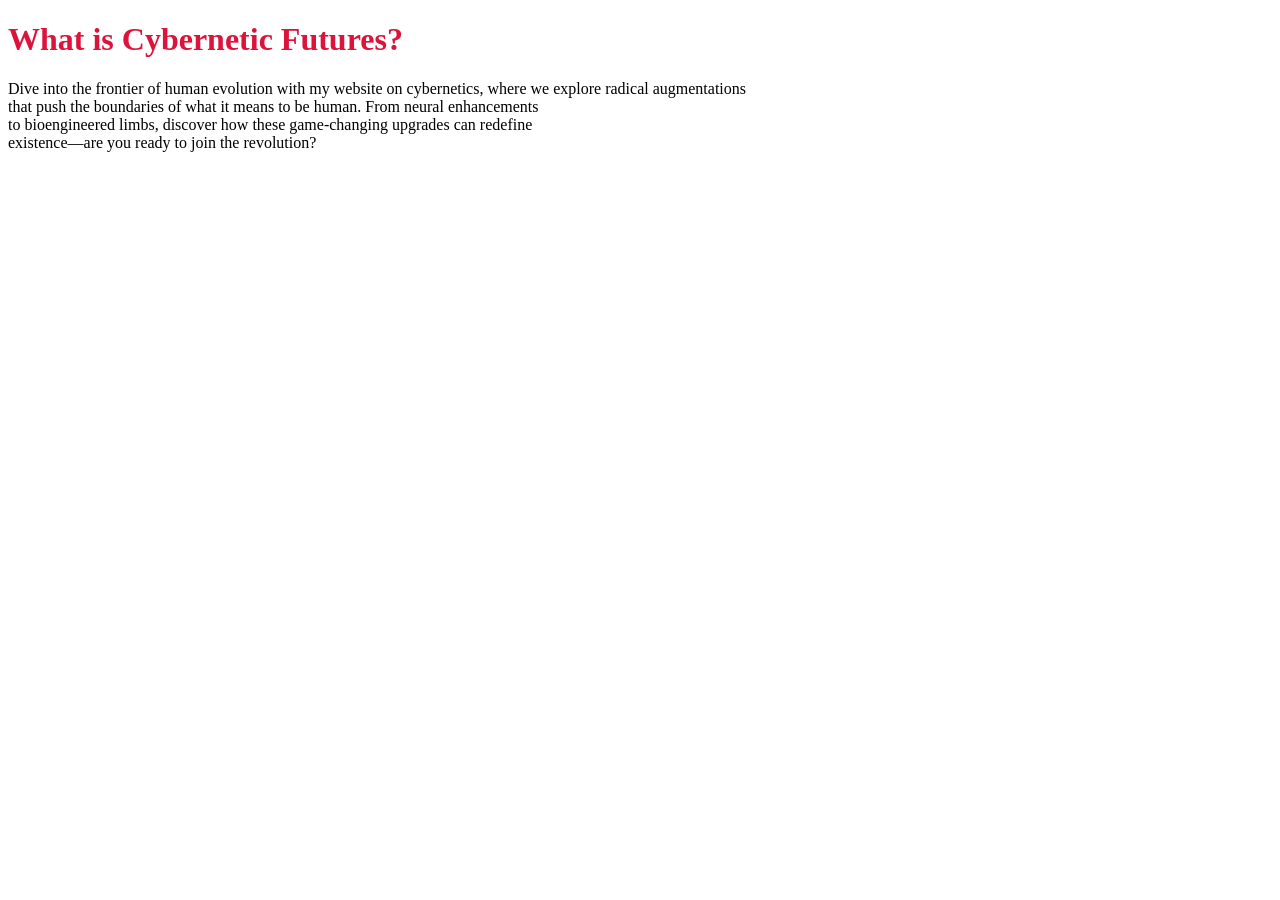
==== index.html @ f876f236 "getting started" ====
<!DOCTYPE html>
<html lang="en">
<head>
    <meta charset="UTF-8">
    <meta name="viewport" content="width=device-width, initial-scale=1.0">
    <link rel="stylesheet" href="styles.css">
    <title>Cybernetic Futures</title>
</head>
<body>

    <h1>What is Cybernetic Futures?</h1>

    <p>Dive into the frontier of human evolution with my website on cybernetics, 
        where we explore radical augmentations <br> 
        that push the boundaries of what it means to be human. From neural enhancements <br>
        to bioengineered limbs, discover how these game-changing upgrades can redefine <br>
        existence—are you ready to join 
        the revolution?
    </p>

</body>
</html>
---- styles.css ----
h1 {color:crimson};
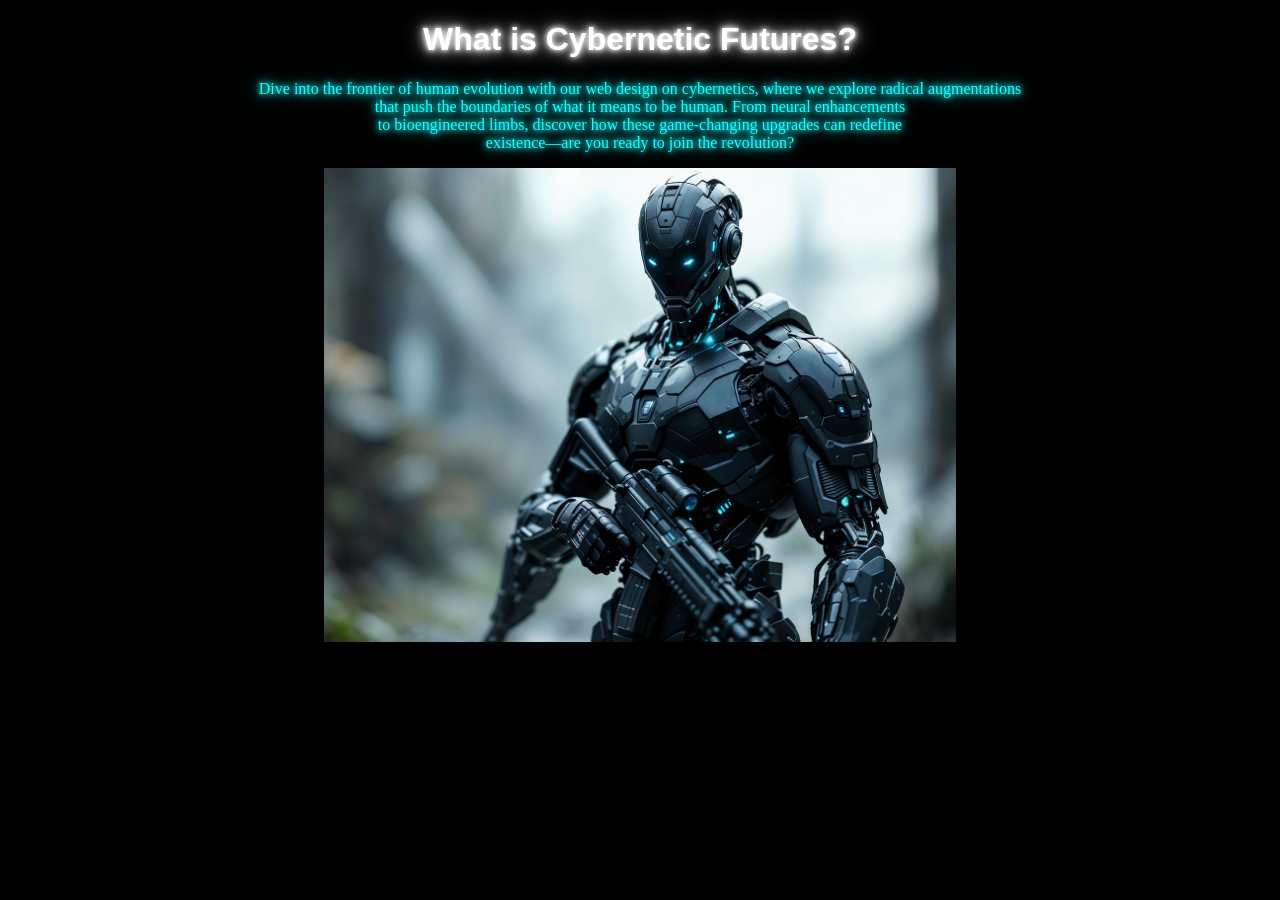
==== commit 9c3b1d27: "added experimental CSS, background color, and image." ====
--- a/index.html
+++ b/index.html
@@ -10,13 +10,15 @@
 
     <h1>What is Cybernetic Futures?</h1>
 
-    <p>Dive into the frontier of human evolution with my website on cybernetics, 
+    <p>Dive into the frontier of human evolution with our web design on cybernetics, 
         where we explore radical augmentations <br> 
         that push the boundaries of what it means to be human. From neural enhancements <br>
         to bioengineered limbs, discover how these game-changing upgrades can redefine <br>
         existence—are you ready to join 
         the revolution?
     </p>
+    
+    <img src="web_app_images/mech-9242156_1280.jpg" alt="cyborg image">
 
 </body>
 </html>
--- a/styles.css
+++ b/styles.css
@@ -1 +1,21 @@
-h1 {color:crimson};+h1, p {text-align: center;
+}
+
+h1 {color:#FFFFFF;
+    text-shadow: 0 0 5px #FFFFFF, 0 0 10px #FFFFFF, 0 0 20px #FFFFFF;
+    font-family: 'Orbitron', sans-serif; 
+}
+
+p {color: #1ffbff;
+    text-shadow: 0 0 5px #1ffbff, 0 0 10px #1ffbff, 0 0 20px #1ffbff;
+}
+
+body {background-color: black;
+}
+
+img {max-width: 50%;
+    height: auto;
+    display: block;
+    margin: 0 auto;
+}
+  
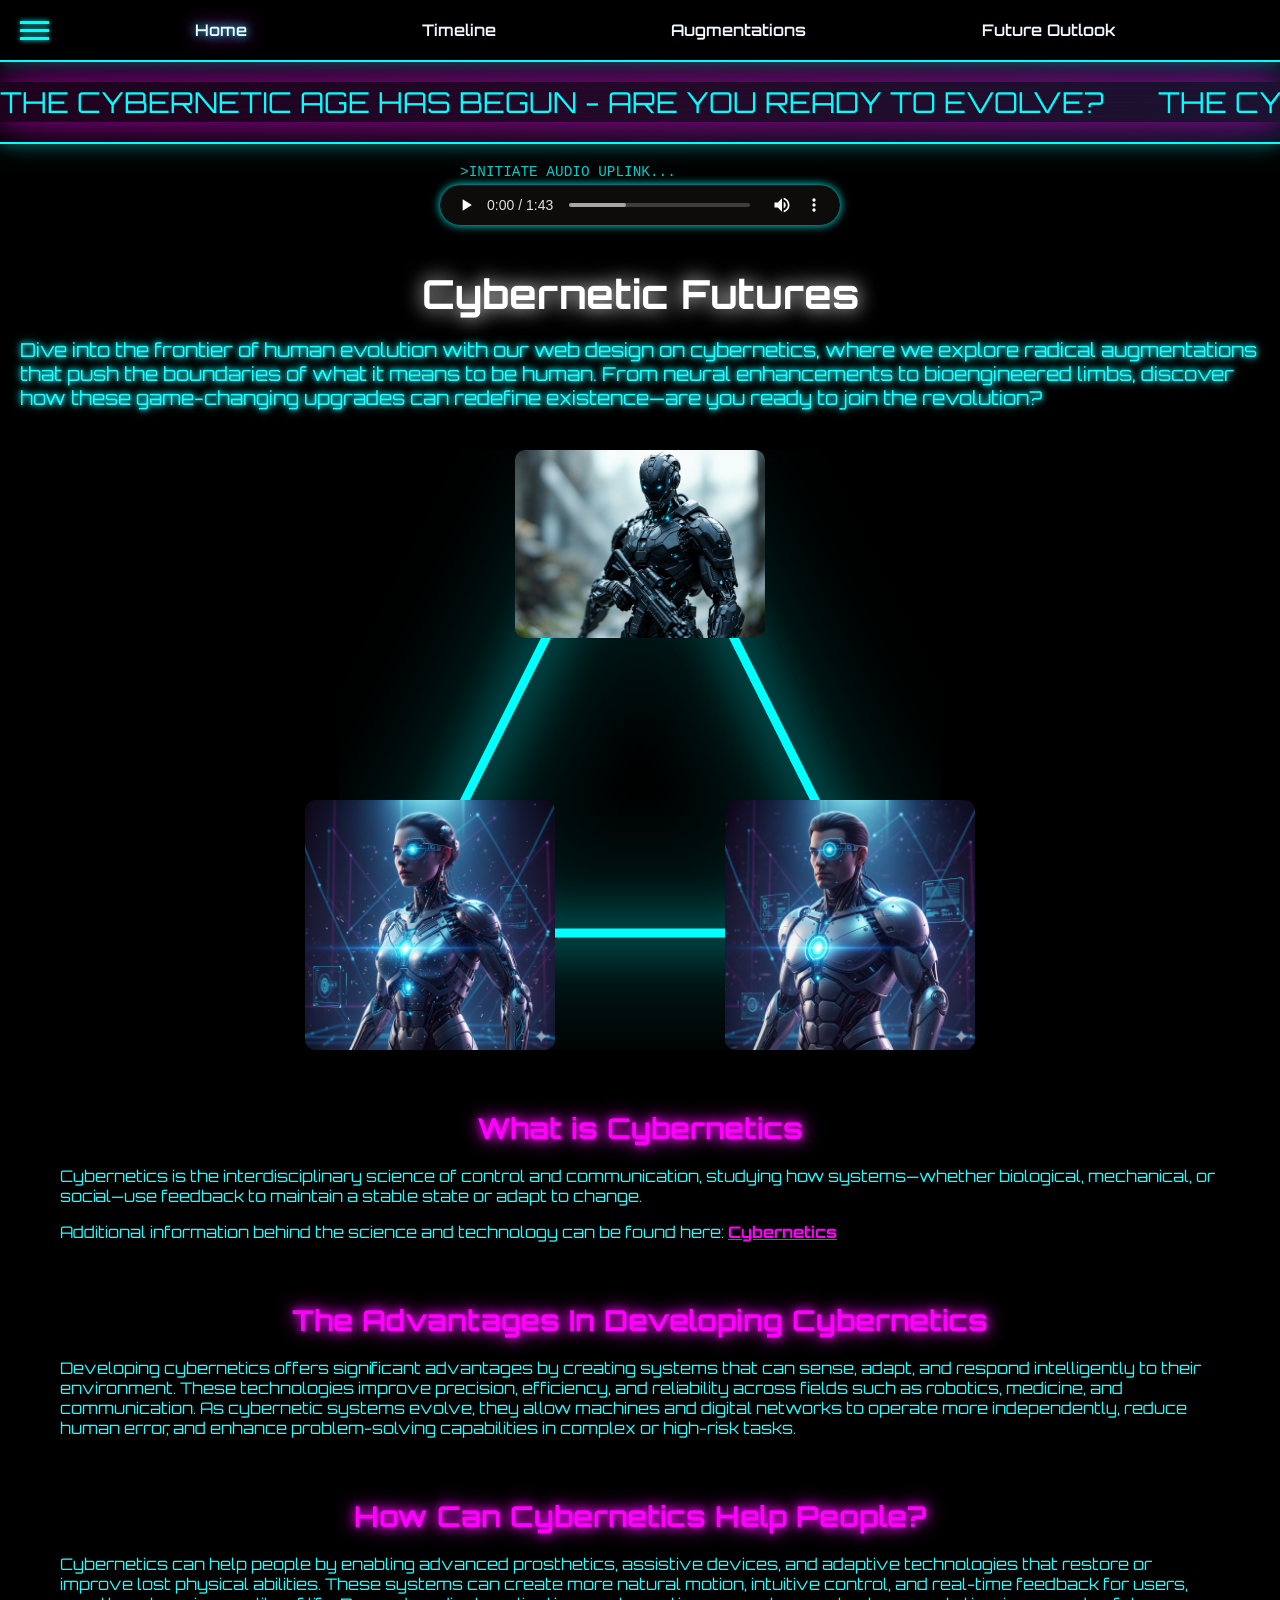
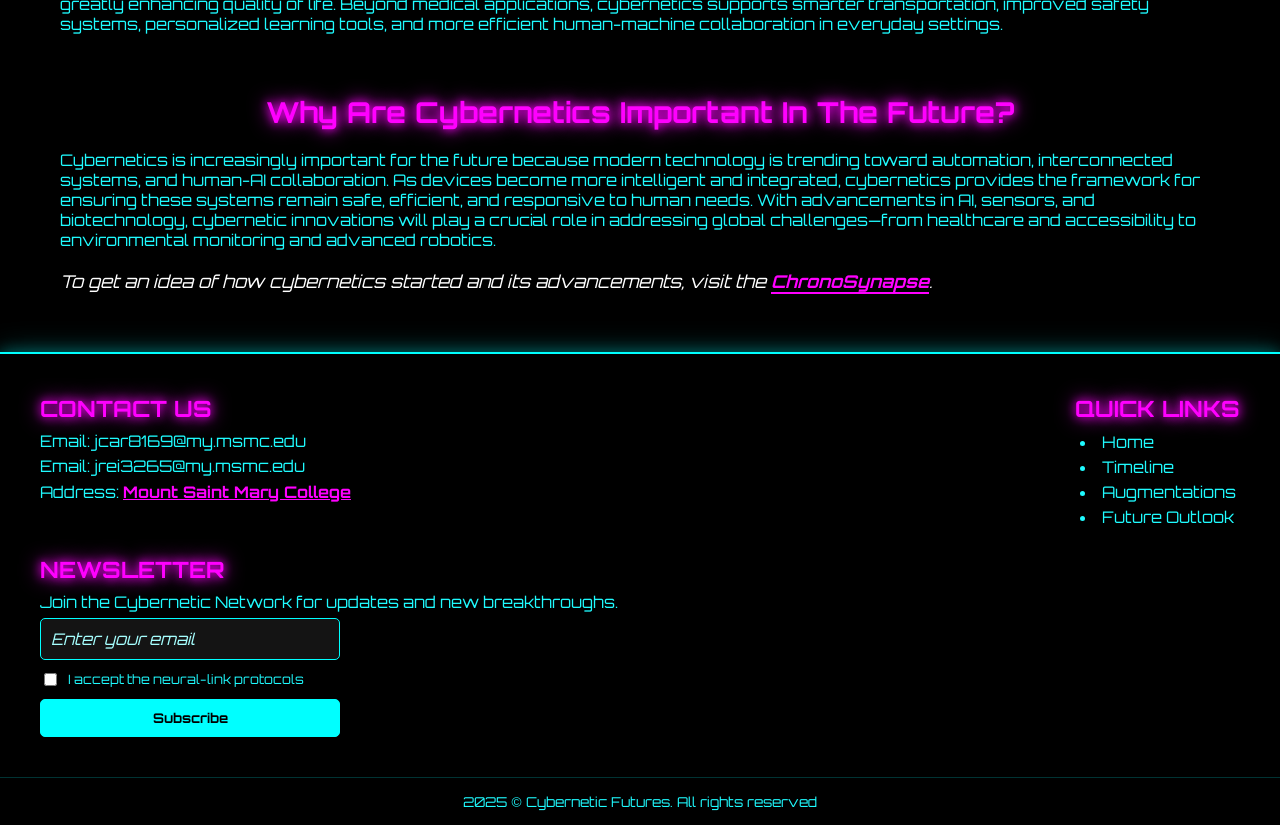
==== commit c80ac7f1: "Rename homepage.index.html to index.html fixed homepage naming convention" ====
--- a/index.html
+++ b/index.html
@@ -1,24 +1,230 @@
 <!DOCTYPE html>
 <html lang="en">
-<head>
-    <meta charset="UTF-8">
-    <meta name="viewport" content="width=device-width, initial-scale=1.0">
-    <link rel="stylesheet" href="styles.css">
-    <title>Cybernetic Futures</title>
-</head>
-<body>
-
-    <h1>What is Cybernetic Futures?</h1>
-
-    <p>Dive into the frontier of human evolution with our web design on cybernetics, 
-        where we explore radical augmentations <br> 
-        that push the boundaries of what it means to be human. From neural enhancements <br>
-        to bioengineered limbs, discover how these game-changing upgrades can redefine <br>
-        existence—are you ready to join 
-        the revolution?
-    </p>
-    
-    <img src="web_app_images/mech-9242156_1280.jpg" alt="cyborg image">
-
-</body>
-</html>+	<head>
+		<meta charset="UTF-8" />
+		<meta name="viewport" content="width=device-width, initial-scale=1.0" />
+		<link rel="stylesheet" href="styles.css" />
+		<link rel="preconnect" href="https://fonts.googleapis.com" />
+		<link rel="preconnect" href="https://fonts.gstatic.com" crossorigin />
+		<link
+			href="https://fonts.googleapis.com/css2?family=Orbitron:wght@400..900&display=swap"
+			rel="stylesheet"
+		/>
+		<title>Cybernetic Futures</title>
+	</head>
+	<body>
+		<nav class="pagenav" id="topnav">
+			<!--Hamburger nav icon-->
+			<input type="checkbox" id="nav-toggle" class="nav-checkbox" />
+			<!--Nav checkbox top left-->
+			<label for="nav-toggle" class="nav-icon">
+				<span class="line"></span>
+				<span class="line"></span>
+				<span class="line"></span>
+			</label>
+
+			<!-- Drop Down Menu Items-->
+			<div class="mobile-dropdown">
+				<a href="homepage.index.html" class="active">Home</a>
+				<a href="timeline.html">Timeline</a>
+				<a href="augmentations.html">Augmentations</a>
+				<a href="future_outlook.html">Future Outlook</a>
+			</div>
+			<!--Top Bar Nav Menu-->
+			<div class="desktop-menu">
+				<a href="homepage.index.html" class="active">Home</a>
+				<a href="timeline.html">Timeline</a>
+				<a href="augmentations.html">Augmentations</a>
+				<a href="future_outlook.html">Future Outlook</a>
+			</div>
+		</nav>
+
+		<!--Scrolling Banner-->
+		<div class="banner">
+			<div class="ticker">
+				<div class="ticker-track">
+					<span class="banner-title"
+						>THE CYBERNETIC AGE HAS BEGUN - ARE YOU READY TO EVOLVE?</span
+					>
+					<span class="banner-title"
+						>THE CYBERNETIC AGE HAS BEGUN - ARE YOU READY TO EVOLVE?</span
+					>
+				</div>
+			</div>
+		</div>
+		<!--Banner Ends-->
+
+		<!--Digital Radio-->
+		<div class="music-radio">
+			<p class="sys-msg">>INITIATE AUDIO UPLINK...</p>
+			<audio controls class="neon-player">
+				<source
+					src="web_app_audio/cyberpunk-futuristic-city-music-390972.mp3"
+					type="audio/mpeg"
+				/>
+			</audio>
+		</div>
+		<header class="hero">
+			<h1>Cybernetic Futures</h1>
+
+			<p>
+				Dive into the frontier of human evolution with our web design on
+				cybernetics, where we explore radical augmentations that push the
+				boundaries of what it means to be human. From neural enhancements to
+				bioengineered limbs, discover how these game-changing upgrades can
+				redefine existence—are you ready to join the revolution?
+			</p>
+		</header>
+
+		<div class="hero-triangle">
+			<img
+				src="web_app_images/homepage_images/mech-9242156_1280.jpg"
+				alt="cyborg image"
+				class="hero-img"
+			/>
+
+			<img
+				src="web_app_images/homepage_images/homepage_avatar_1.jpg"
+				alt="female cybernetic hybrid image"
+				class="avatar-bottom-left"
+			/>
+
+			<img
+				src="web_app_images/homepage_images/homepage_male_avatar_1.jpg"
+				alt="male cybernetic hybrid image"
+				class="avatar-bottom-right"
+			/>
+
+			<!-- Neon connecting lines-->
+			<svg
+				class="triangle-lines"
+				viewBox="0 0 100 100"
+				preserveAspectRatio="none"
+				aria-hidden="true"
+			>
+				<line x1="50" y1="0" x2="0" y2="100" class="neon-line" />
+				<line x1="50" y1="0" x2="100" y2="100" class="neon-line" />
+				<line x1="0" y1="80.5" x2="100" y2="80.5" class="neon-line" />
+			</svg>
+		</div>
+		<!--wrapping text content into sections-->
+		<section class="info-block">
+			<h2>What is Cybernetics</h2>
+
+			<p>
+				Cybernetics is the interdisciplinary science of control and
+				communication, studying how systems—whether biological, mechanical, or
+				social—use feedback to maintain a stable state or adapt to change.
+			</p>
+			<p>
+				Additional information behind the science and technology can be found
+				here:
+				<a
+					href="https://en.wikipedia.org/wiki/Cybernetics"
+					target="_blank"
+					class="ref-link"
+					>Cybernetics</a
+				>
+			</p>
+		</section>
+
+		<section class="info-block">
+			<h2>The Advantages In Developing Cybernetics</h2>
+			<p>
+				Developing cybernetics offers significant advantages by creating systems
+				that can sense, adapt, and respond intelligently to their environment.
+				These technologies improve precision, efficiency, and reliability across
+				fields such as robotics, medicine, and communication. As cybernetic
+				systems evolve, they allow machines and digital networks to operate more
+				independently, reduce human error, and enhance problem-solving
+				capabilities in complex or high-risk tasks.
+			</p>
+		</section>
+
+		<section class="info-block">
+			<h2>How Can Cybernetics Help People?</h2>
+			<p>
+				Cybernetics can help people by enabling advanced prosthetics, assistive
+				devices, and adaptive technologies that restore or improve lost physical
+				abilities. These systems can create more natural motion, intuitive
+				control, and real-time feedback for users, greatly enhancing quality of
+				life. Beyond medical applications, cybernetics supports smarter
+				transportation, improved safety systems, personalized learning tools,
+				and more efficient human-machine collaboration in everyday settings.
+			</p>
+		</section>
+
+		<section class="info-block">
+			<h2>Why Are Cybernetics Important In The Future?</h2>
+			<p>
+				Cybernetics is increasingly important for the future because modern
+				technology is trending toward automation, interconnected systems, and
+				human-AI collaboration. As devices become more intelligent and
+				integrated, cybernetics provides the framework for ensuring these
+				systems remain safe, efficient, and responsive to human needs. With
+				advancements in AI, sensors, and biotechnology, cybernetic innovations
+				will play a crucial role in addressing global challenges—from healthcare
+				and accessibility to environmental monitoring and advanced robotics.
+			</p>
+
+			<p class="cta-text">
+				To get an idea of how cybernetics started and its advancements, visit
+				the
+				<a href="timeline.html" class="cta-timeline-link">ChronoSynapse</a>.
+			</p>
+		</section>
+
+		<footer>
+			<div class="footer-container">
+				<div class="footer-top">
+					<div class="footer-content contact-info">
+						<h3>Contact Us</h3>
+						<p>Email: jcar8169@my.msmc.edu</p>
+						<p>Email: jrei3265@my.msmc.edu</p>
+						<p>
+							Address:
+							<a href="https://www.msmc.edu/" target="_blank" class="ref-link"
+								>Mount Saint Mary College</a
+							>
+						</p>
+					</div>
+
+					<div class="footer-content quick-links">
+						<h3>Quick Links</h3>
+						<ul class="footer-list">
+							<li><a href="homepage.index.html">Home</a></li>
+							<li><a href="timeline.html">Timeline</a></li>
+							<li><a href="augmentations.html">Augmentations</a></li>
+							<li><a href="future_outlook.html">Future Outlook</a></li>
+						</ul>
+					</div>
+				</div>
+
+				<div class="footer-content-newsletter">
+					<h3>Newsletter</h3>
+					<p>Join the Cybernetic Network for updates and new breakthroughs.</p>
+					<form class="newsletter-form">
+						<!-- Element type: text input-->
+						<input
+							type="email"
+							placeholder="Enter your email"
+							aria-label="Email Address"
+							required
+						/>
+						<!--Element type: checkbox-->
+						<div class="form-checkbox-group">
+							<input type="checkbox" id="terms" required />
+							<label for="terms">I accept the neural-link protocols</label>
+						</div>
+						<!--Element type: button -->
+						<button type="submit">Subscribe</button>
+					</form>
+				</div>
+			</div>
+
+			<div class="bottom-bar">
+				<p>2025 &copy; Cybernetic Futures. All rights reserved</p>
+			</div>
+		</footer>
+	</body>
+</html>
--- a/styles.css
+++ b/styles.css
@@ -1,21 +1,1451 @@
-h1, p {text-align: center;
-}
-
-h1 {color:#FFFFFF;
-    text-shadow: 0 0 5px #FFFFFF, 0 0 10px #FFFFFF, 0 0 20px #FFFFFF;
-    font-family: 'Orbitron', sans-serif; 
-}
-
-p {color: #1ffbff;
-    text-shadow: 0 0 5px #1ffbff, 0 0 10px #1ffbff, 0 0 20px #1ffbff;
-}
-
-body {background-color: black;
-}
-
-img {max-width: 50%;
-    height: auto;
-    display: block;
-    margin: 0 auto;
-}
-  +/* Theme for consistency throughout web app */
+body {
+	background-color: black;
+	font-family: "Orbitron", sans-serif;
+	color: #1ffbff;
+	margin: 0;
+	padding: 0;
+	text-align: center;
+}
+/* Homepage */
+/* Research showed that a hero section is near the top of a page - contains key elements */
+.hero {
+	text-align: center;
+	margin: 40px 0;
+}
+
+.hero img {
+	width: 100%;
+	max-width: 600px;
+	height: auto;
+	display: block;
+	margin: 0 auto 20px auto;
+	border-radius: 10px;
+	box-shadow: 0 0 30px #00ffff, 0 0 60px #ff00ff;
+}
+
+.hero h1 {
+	color: #ffffff;
+	text-shadow: 0 0 20px #ffffff;
+	font-size: 2.5em;
+	margin: 20px 0 10px 0;
+}
+
+.hero p {
+	color: #1ffbff;
+	text-shadow: 0 0 5px #1ffbff, 0 0 10px #1ffbff;
+	font-size: 1.2em;
+	margin-bottom: 40px;
+}
+/* Navigation at top of pages */
+#topnav {
+	background-color: black;
+	border-bottom: 2px solid #00ffff;
+	box-shadow: 0 0 15px #00ffff55;
+	padding: 10px 20px;
+	position: relative;
+	z-index: 1000;
+	display: flex;
+	align-items: center;
+	/* Pushes Icon to the left, Desktop Menu to the center/right */
+	justify-content: space-between;
+}
+
+/* --- 1. HAMBURGER ICON (Always Visible Top Left) --- */
+.nav-checkbox {
+	display: none; /* Hide the checkbox input */
+}
+
+.nav-icon {
+	display: block; /* Always show icon */
+	cursor: pointer;
+	width: 30px;
+	z-index: 1002;
+}
+
+.nav-icon .line {
+	display: block;
+	width: 100%;
+	height: 3px;
+	background-color: #00ffff;
+	margin: 5px 0;
+	box-shadow: 0 0 5px #00ffff;
+	transition: 0.3s;
+}
+
+/*  Desktop Memnu (The Visible Row) */
+.desktop-menu {
+	display: flex;
+	gap: 20px;
+	width: 100%;
+	justify-content: space-evenly;
+}
+
+.desktop-menu a {
+	color: aliceblue;
+	text-decoration: none;
+	font-family: "Orbitron", sans-serif;
+	font-weight: 600;
+	transition: color 0.3s ease;
+	padding: 10px;
+}
+
+.desktop-menu a:hover,
+.desktop-menu a.active {
+	color: #d400ff;
+	text-shadow: 0 0 10px #00ffff, 0 0 20px #ff00ff;
+}
+
+/* Mobile Dropdown  */
+.mobile-dropdown {
+	display: none; /* Hidden by default */
+	flex-direction: column;
+	position: absolute;
+	top: 100%; /* Pushes it below the black bar */
+	left: 0;
+	width: 250px;
+	background-color: black;
+	border-bottom: 2px solid #00ffff;
+	border-right: 2px solid #00ffff;
+	box-shadow: 5px 5px 15px #00ffff33;
+	padding: 10px 0;
+	text-align: left;
+	z-index: 1001;
+}
+
+.mobile-dropdown a {
+	display: block;
+	padding: 15px 20px;
+	color: #1ffbff;
+	text-decoration: none;
+	font-family: "Orbitron", sans-serif;
+	font-size: 1em;
+	border-bottom: 1px solid #333;
+	transition: background 0.3s ease;
+}
+
+.mobile-dropdown a:hover {
+	background-color: #111;
+	color: #ff00ff;
+	border-left: 4px solid #ff00ff;
+}
+
+/* Opening the Menu*/
+/* When checkbox is checked, show .mobile-dropdown */
+.nav-checkbox:checked ~ .mobile-dropdown {
+	display: flex;
+}
+
+/* Animating the drop down icon into an X when clicked*/
+.nav-checkbox:checked ~ .nav-icon .line:nth-child(1) {
+	transform: rotate(45deg) translate(5px, 6px);
+}
+.nav-checkbox:checked ~ .nav-icon .line:nth-child(2) {
+	opacity: 0;
+}
+.nav-checkbox:checked ~ .nav-icon .line:nth-child(3) {
+	transform: rotate(-45deg) translate(5px, -6px);
+}
+/* Responsive desktop nav, hides the links */
+@media (max-width: 768px) {
+	.desktop-menu {
+		display: none;
+	}
+}
+
+#topnav a {
+	color: aliceblue;
+	text-decoration: none;
+	font-family: "Orbitron", sans-serif;
+	font-weight: 600;
+	transition: color 0.3s ease;
+}
+
+#topnav a:hover {
+	color: #d400ff;
+	animation: pulseGlow 1.2s ease-in-out infinite;
+	text-shadow: 0 0 10px #00ffff, 0 0 20px #ff00ff, 0 0 30px #00ffff;
+	transition: pulseGlow 1.2s ease-in-out infinite;
+}
+
+@keyframes pulseGlow {
+	0% {
+		text-shadow: 0 0 5px #d400ff, 0 0 10px #a200ff;
+	}
+
+	50% {
+		text-shadow: 0 0 25px #d400ff, 0 0 45px #a200ff;
+	}
+
+	100% {
+		text-shadow: 0 0 5px #d400ff, 0 0 10px #a200ff;
+	}
+}
+
+h1 {
+	text-align: center;
+}
+
+h1 {
+	color: #ffffff;
+	text-shadow: 0 0 20px #ffffff;
+	font-family: "Orbitron", sans-serif;
+}
+
+p {
+	color: #1ffbff;
+	text-shadow: none; /*0 0 5px #1ffbff, 0 0 10px #1ffbff, 0 0 20px #1ffbff;*/
+	font-family: "Orbitron", sans-serif;
+	text-align: left;
+	padding-left: 20px;
+	padding-right: 20px;
+}
+/* Audio player styling */
+.music-radio {
+	text-align: center;
+	margin: 20px auto;
+	width: 90%;
+	max-width: 400px;
+}
+
+.neon-player {
+	width: 100%;
+	height: 40px;
+	border-radius: 20px;
+	outline: none;
+	/* Invert the default audio player colors */
+	filter: invert(100%) drop-shadow(0 0 5px #00ffff);
+}
+
+/* triangulating image line connections */
+.hero-triangle {
+	position: relative;
+	width: 100%;
+	max-width: 600px;
+	margin: 0 auto;
+	aspect-ratio: 1;
+}
+
+.hero-img {
+	top: 0;
+	left: 50%;
+	transform: translateX(-50%);
+	max-width: 120px;
+	height: auto;
+	max-height: 60%;
+}
+.hero-triangle img {
+	position: absolute;
+	width: auto;
+	max-width: 250px;
+	height: auto;
+	border-radius: 10px;
+	z-index: 2;
+	object-fit: cover;
+}
+
+.avatar-bottom-left {
+	bottom: 0;
+	left: -10%;
+	transform: translate(10%, 0);
+	max-width: 120px;
+}
+
+.avatar-bottom-right {
+	bottom: 0;
+	right: -10%;
+	transform: translate(-10%, 0);
+	max-width: 120px;
+}
+
+.triangle-lines {
+	position: absolute;
+	top: 0;
+	left: 0;
+	width: 100%;
+	height: 100%;
+	z-index: 1;
+}
+
+@media (max-width: 400px) {
+	.triangle-img {
+		width: 25%;
+	}
+}
+/*neon line styles between images */
+.neon-line {
+	stroke: #00ffff;
+	stroke-width: 1.5;
+	stroke-linecap: round;
+	filter: drop-shadow(0 0 4px #00ffff) drop-shadow(0 0 10px #00ffff);
+}
+
+/* Stlying for general content sections. */
+.info-block {
+	max-width: 1200px; /* prevent text from stretching too wide */
+	margin: 60px auto;
+	padding: 0 20px;
+}
+
+.info-block h2 {
+	color: #ff00ff;
+	font-family: "Orbitron", sans-serif;
+	text-shadow: 0 0 10px #ff00ff, 0 0 20px #ff00ff;
+	margin-bottom: 20px;
+	font-size: 1.8em;
+}
+
+/* External reference link styling */
+.ref-link {
+	color: #ff00ff;
+	text-decoration: underline;
+	font-weight: bold;
+	transition: color 0.3s ease, text-shadow 0.3s ease;
+}
+
+.ref-link:hover {
+	color: #ffffff;
+	text-shadow: 0 0 10px #ff00ff, 0 0 20px #ff00ff;
+	cursor: pointer;
+}
+
+/* Call to Action text styling */
+.cta-text {
+	margin-top: 20px;
+	font-size: 1.1em;
+	font-style: italic;
+	color: #ffffff;
+	padding-right: 20px;
+	padding-left: 20px;
+}
+
+.cta-timeline-link {
+	color: #ff00ff;
+	text-decoration: none;
+	font-weight: bold;
+	border-bottom: 2px solid #ff00ff;
+	transition: all 0.3s ease;
+}
+
+/* hover effect for cta link */
+.cta-timeline-link:hover {
+	color: #00ffff;
+	border-bottom: 2px solid #00ffff;
+	text-shadow: 0 0 10px #00ffff, 0 0 20px #00ffff;
+	cursor: pointer;
+}
+/*footer styling */
+footer {
+	background-color: #000;
+	border-top: 2px solid #00ffff;
+	box-shadow: 0 0 15px #00ffff55, 0 0 30px #00ffff33;
+	padding: 40px 0 0 0;
+	text-align: left;
+}
+
+.footer-container {
+	display: flex;
+	flex-direction: column;
+	justify-content: space-around;
+	align-items: flex-start;
+	max-width: 1200px;
+	margin: 0 auto;
+	padding: 0 20px 40px 20px;
+}
+
+.footer-top {
+	display: flex;
+	justify-content: space-between;
+	width: 100%;
+	align-items: flex-start; /* aligns contact us AND quick links on the same level/line */
+	gap: 50px;
+}
+.footer-content {
+	flex-basis: 250px;
+	margin: 0 20px;
+}
+
+.footer-content h3 {
+	color: #ff00ff;
+	text-transform: uppercase;
+	font-size: 1.4em;
+	margin-bottom: 10px;
+	text-shadow: 0 0 10px #ff00ff, 0 0 20px #ff00ff;
+}
+.contact-info {
+	flex: 0 0 auto;
+}
+
+.contact-info p {
+	/* override global P tag for padding/alignment */
+	text-align: left;
+	margin: 0, 0, 4px 0;
+	line-height: 1;
+	padding: 0;
+}
+
+.footer {
+	margin: 2px 0;
+	line-height: 1.2;
+}
+
+.footer-list {
+	/*list-style: none; this removes the bullets*/
+	padding: 0;
+	margin: 0;
+}
+
+.footer-list li {
+	margin-bottom: 5px;
+}
+
+.footer-list a {
+	color: #1ffbff;
+	text-decoration: none;
+	font-size: 1em;
+	font-weight: 400;
+	transition: color 0.3s ease;
+}
+
+.quick-links h3 {
+	margin: 0;
+	padding: 0;
+	text-align: left;
+}
+
+.quick-links ul {
+	text-align: left;
+	padding-left: 5px;
+	padding-right: 0;
+	margin-right: 0;
+	text-align: left;
+	list-style-position: inside; /*keeps bullets aligned to text */
+}
+.footer-content-newsletter {
+	width: 100%;
+	text-align: left;
+	margin-top: 0px;
+	margin-left: 0px;
+}
+
+.footer-content-newsletter h3 {
+	color: #ff00ff;
+	text-transform: uppercase;
+	font-size: 1.4em;
+	margin-bottom: 10px;
+	margin-left: 0;
+	padding-left: 0;
+	text-shadow: 0 0 10px #ff00ff, 0 0 20px #ff00ff;
+}
+
+.footer-content-newsletter p {
+	padding: 0;
+	margin: 0 0 6px 0;
+}
+
+.footer-list a:hover {
+	color: #ffffff;
+	text-shadow: 0 0 5px #ffffff;
+}
+
+.quick-links {
+	flex: 0 0 auto;
+	margin-left: auto; /* Moves quick links to far-right alignment of footer */
+}
+
+.footer-content p {
+	text-align: left;
+	padding: 0 20px 40px 20px;
+	margin: 0 0 10px 0;
+	color: #1ffbff;
+	text-shadow: none;
+	font-size: 1em;
+}
+
+.contact-info,
+.footer-content-newsletter {
+	padding-left: 0;
+	margin-left: 0px;
+}
+
+.contact-info p,
+.footer-content-newsletter p {
+	padding: 0;
+	margin: 0 0 6px 0;
+	line-height: 1.2;
+}
+
+.contact-info,
+.quick-links {
+	padding: 0;
+	margin: 0;
+}
+
+.contact-info h3,
+.quick-links h3 {
+	margin: 0 0 10px 0;
+	padding: 0;
+}
+/* Newsletter form & styling */
+.newsletter-form {
+	display: flex;
+	flex-direction: column;
+	gap: 10px;
+	max-width: 300px;
+}
+
+.newsletter-form button {
+	padding: 10px;
+	border-radius: 5px;
+	border: 1px solid #00ffff;
+	font-family: "Orbitron", sans-serif;
+	width: 100%;
+	box-sizing: border-box;
+	/* Button specific colors */
+	background: #00ffff;
+	color: #000;
+	font-weight: bold;
+	cursor: pointer;
+	transition: background 0.3s ease;
+}
+
+/* Placeholder email input text styling */
+.newsletter-form input::placeholder {
+	color: #a6ffff;
+	opacity: 1;
+	font-style: italic;
+}
+
+.newsletter-form input[type="email"] {
+	background: #141414;
+	padding: 10px;
+	border-radius: 5px;
+	border: 1px solid #00ffff;
+	font-family: "Orbitron", sans-serif;
+	width: 100%;
+	box-sizing: border-box;
+	color: #ffffff;
+	font-size: 1rem;
+}
+
+/* Make border glow when user clicks in */
+.newsletter-form input[type="email"]:focus {
+	outline: none;
+	box-shadow: 0 0 10px #00ffff;
+	background: #000000;
+}
+
+/* Checkbox styling */
+.form-checkbox-group {
+	display: flex;
+	align-items: center;
+	gap: 8px;
+	text-align: left;
+	color: #1ffbff;
+	font-size: 0.8em;
+}
+
+.form-checkbox-group input {
+	cursor: pointer;
+	accent-color: #00ffff; /* makes check box cyan when clicked */
+}
+
+/* button hover effects */
+.newsletter-form button {
+	background: #00ffff;
+	color: #000;
+	font-weight: bold;
+	cursor: pointer;
+	transition: background 0.3s ease;
+}
+
+.newletter-form button:hover {
+	background: #ff00ff;
+	color: #fff;
+	box-shadow: 0 0 10px #ff00ff;
+}
+
+.bottom-bar {
+	border-top: 1px solid #00ffff33;
+	padding: 15px 0;
+	text-align: center;
+	font-size: 0.85em;
+	color: #1ffbff;
+}
+
+.bottom-bar p {
+	/* overring global P tag alignment/padding */
+	text-align: center;
+	padding: 0;
+	margin: 0;
+	text-shadow: none;
+}
+/* Timeline/Chronosynapse Section */
+
+.timeline-intro {
+	text-align: center;
+	margin-bottom: 20px;
+}
+
+/*
+.timeline-intro h1 {
+	font-size: 3em;
+	margin-bottom: 10px;
+	letter-spacing: 4px;
+	text-shadow: 2px 2px 0px #ff00ff, -2px -2px 0px #00ffff;
+}
+*/
+.sys-msg {
+	color: #00ffff;
+	font-family: "Courier New", Courier, monospace; /* Terminal font */
+	font-size: 0.9em;
+	margin: 5px 0;
+	opacity: 0.8;
+}
+/* Background image */
+.timeline-page::before {
+	content: "";
+	position: fixed; /* keeps image in place while scrolling */
+	top: 0;
+	left: 0;
+	width: 100%;
+	height: 100%;
+	background-image: url("web_app_images/timeline_images/easter-egg-2.png");
+	background-position: center center;
+	/*background-size: 400px auto; */
+	background-repeat: no-repeat;
+	background-size: cover; /* 'cover' fills the screen, 'contain' shows the whole character */
+	/* 'Ghost Effect' */
+	opacity: 0;
+	z-index: -1; /* puts image behind text and cards */
+	/* cyberpunk styling */
+	filter: grayscale(100%) contrast(120%); /* contrast is gritty black and white */
+	pointer-events: none; /* maintain clickability of links */
+	transition: opacity 4s ease-in-out;
+}
+/* Show image when mouse is on 'body' */
+.timeline-page:hover::before {
+	opacity: 0.2;
+}
+
+/* Hide image when hovering over specific content */
+.timeline-page:has(.timeline:hover)::before,
+.timeline-page:has(#topnav:hover)::before,
+.timeline-page:has(footer:hover)::before,
+.timeline-page:has(.banner:hover)::before,
+.timeline-page:has(.content-card:hover)::before {
+	opacity: 0;
+}
+
+/* Hidden on mobile to reduce clutter */
+@media screen and (max-width: 768px) {
+	.timeline-page::before {
+		display: none;
+	}
+}
+/* ChronoSynapse Header Container */
+.timeline-start-node {
+	position: relative;
+	text-align: center;
+	margin-bottom: 0; /* reduce gap so it touches top edge of vertical spine */
+	padding-bottom: 20px;
+	z-index: 2;
+	height: 60px;
+}
+
+.chrono-title {
+	background: black;
+	border: 1px solid #ff00ff;
+	color: #ff00ff;
+	padding: 10px 30px;
+	display: inline-block;
+	border-radius: 4px;
+	box-shadow: 0 0 15px #ff00ff55;
+	margin: 0;
+	position: relative;
+	z-index: 5;
+	letter-spacing: 2px;
+}
+
+/* "Plug" connecting Header to Spine  */
+.start-point {
+	width: 4px;
+	height: 50px; /*length of the connection */
+	background: #00ffff;
+	margin: 0 auto; /* centering it */
+	position: absolute;
+	left: 50%;
+	transform: translateX(-50%);
+	top: 45px;
+	height: 88px;
+	box-shadow: 0 0 10px #00ffff;
+	z-index: 0;
+}
+
+/* glowy orb at top of connection point */
+.timeline {
+	position: relative;
+	max-width: 1000px;
+	margin: 50px auto;
+	padding: 40px 0;
+}
+/* Vertical neon spine */
+.timeline::after {
+	content: "";
+	position: absolute;
+	top: 0;
+	bottom: 0;
+	left: 50%;
+	width: 4px;
+	background: #00ffff;
+	margin-left: -2px; /* aligned to center of page */
+	border-radius: 2px;
+	box-shadow: 0 0 15px #00ffff, 0 0 30px #ff00ff;
+	z-index: 1;
+}
+
+/* Invisible Containers holding the data "time card" */
+.timeline .container {
+	padding: 10px 0;
+	position: relative;
+	width: 50%;
+	box-sizing: border-box;
+	background-color: transparent; /* container is invisible */
+}
+
+/* Make time card visible */
+.timeline .content-card {
+	padding: 20px;
+	background: rgba(0, 0, 0, 0.7); /* Dark semi-transparent */
+	border: 1px solid #00ffff;
+	border-radius: 10px;
+	position: relative;
+	box-shadow: 0 0 10px rgba(0, 255, 255, 0.2);
+	transition: transform 0.3s ease;
+	text-align: center;
+}
+
+/* Hover effect for immersive interaction */
+.timeline .content-card:hover {
+	box-shadow: 0 0 20px #00ffff, 0 0 40px #ff00ff;
+	transform: scale(1.02);
+	z-index: 10;
+}
+/* Pattern for LEFT side (odd items: 1, 3, 5, etc) */
+.timeline .container:nth-child(odd) {
+	left: 0;
+	text-align: right; /* text flows toward spine */
+	padding-right: 100px;
+	padding-left: 20px;
+}
+/* Pattern for RIGHT side (even items: 2, 4, 6, etc) */
+.timeline .container:nth-child(even) {
+	left: 50%;
+	text-align: left; /* moves text from this side closer to spine */
+	padding-left: 100px;
+	padding-right: 20px;
+}
+/*Nodes or notches for connection points */
+.timeline .container::after {
+	content: "";
+	position: absolute;
+	width: 20px;
+	height: 20px;
+	background: black;
+	border: 3px solid #cfff04;
+	border-radius: 50%;
+	top: 38px;
+	z-index: 2;
+	box-shadow: 0 0 10px #ff9900, 0 0 20px #ff4500;
+}
+
+/* Node position for LEFT side content */
+.timeline .container:nth-child(odd)::after {
+	right: -12px; /* -10px (half node width) - 2px (half line width) */
+}
+
+/* Node position for RIGHT items */
+.timeline .container:nth-child(even)::after {
+	left: -12px;
+}
+/* Circuit lines / horizontal connector lines */
+.timeline .container::before {
+	content: "";
+	position: absolute;
+	height: 3px;
+	width: 100px; /* length of connector */
+	background: #00ffff;
+	top: 47px; /* middle of the node */
+	box-shadow: 0 0 5px #00ffff;
+	z-index: 1;
+}
+
+/* Connector for LEFT side items */
+.timeline .container:nth-child(odd)::before {
+	right: 0; /* attaches to spine */
+}
+
+/* Connector for RIGHT side items */
+.timeline .container:nth-child(even)::before {
+	left: 0; /* attaches to spine */
+}
+
+/* Text and Image Styling */
+.timeline h2 {
+	margin-top: 0;
+	color: #ff00ff;
+	text-shadow: 0 0 10px #ff00ff;
+	display: inline-block;
+	border-bottom: 2px solid #00ffff;
+	padding: 0 20px 5px 20px;
+}
+
+.timeline p {
+	color: #1ffbff;
+	text-align: inherit; /* Inherits left/right from container */
+	padding: 0;
+}
+
+.timeline img {
+	display: block;
+	margin: 15px auto 0 auto; /* force images to be centered left/right */
+	width: 100%;
+	max-width: 300px;
+	height: auto;
+	border-radius: 5px;
+	border: 1px solid #00ffff55;
+}
+
+/* Sub-page Links style */
+.spec-link {
+	display: inline-block;
+	margin-top: 15px;
+	font-size: 0.9em;
+	letter-spacing: 1px;
+	color: #ff00ff;
+	text-decoration: none;
+	font-weight: bold;
+	border-bottom: 2px solid #ff00ff;
+	transition: all 0.3s ease;
+}
+
+.spec-link:visited {
+	color: #ff00ff;
+}
+
+.spec-link:hover {
+	color: #00ffff;
+	border-color: #00ffff;
+	text-shadow: 0 0 10px #00ffff, 0 0 20px #00ffff;
+	transform: scale(1.05); /* pop effect */
+}
+
+/* Sub page Special system message text */
+.hero .access-msg {
+	color: #ff00ff;
+	text-shadow: none;
+	letter-spacing: 2px;
+	font-weight: bold;
+	margin-bottom: 40px;
+	font-family: "Courier New", Courier, monospace;
+}
+
+.spec-layout {
+	text-align: center;
+}
+
+/* spec-page image styling */
+.spec-img {
+	width: 100%;
+	max-width: 600px;
+	margin-bottom: 20px;
+	border-radius: 10px;
+	border: 1px solid #00ffff;
+	box-shadow: 0 0 15px rgba(0, 255, 255, 0.4), 0 0 30px rgba(0, 255, 255, 0.2);
+}
+/* Spec Sheet table styling */
+table strong {
+	color: #ff00ff;
+}
+
+table tr:hover td {
+	background: rgba(0, 255, 255, 0.1); /*highlight row on hover */
+	cursor: crosshair; /* adds a custom cursor */
+}
+
+.nav-return {
+	margin: 40px 0;
+}
+/* Timeline Responsive Design Adjustments */
+@media screen and (max-width: 768px) {
+	.timeline::after {
+		left: 30px; /* moves the vertical spine to the far left */
+	}
+	/* makes all containers full width and padded to the right of the line */
+	.timeline .container {
+		width: 100%;
+		padding-left: 70px;
+		padding-right: 20px;
+	}
+	.timeline .container:nth-child(odd),
+	.timeline .container:nth-child(even) {
+		left: 0;
+		text-align: left;
+	}
+
+	/* move all nodes to the left spine */
+	.timeline .container:nth-child(odd)::after,
+	.timeline .container:nth-child(even)::after {
+		left: 18px;
+		right: auto;
+	}
+	/* move all connectors to the left */
+	.timeline .container:nth-child(odd)::before,
+	.timeline .container:nth-child(even)::before {
+		left: 30px;
+		right: auto;
+		width: 40px;
+	}
+}
+
+/* Augmentations Page Styling */
+
+/* Intro section styling */
+.intro-text {
+	text-align: center;
+	margin-bottom: 50px;
+}
+
+.stat-highlight {
+	color: #ff00ff;
+	margin-top: 15px;
+}
+/* Avatar 4 card link adjustments */
+.card-link {
+	font-size: 0.8em;
+	margin-top: 10px;
+}
+/* Augmentation grid stuff */
+
+.augment_grid {
+	display: grid;
+	width: 90%;
+	margin: 0 auto;
+	grid-template-columns: repeat(4, 1fr); /*should default to 4 columns */
+	row-gap: 100px;
+	column-gap: 5px;
+	justify-items: center;
+	align-items: start;
+	margin-bottom: 215px;
+}
+
+.avatar_pair {
+	display: flex;
+	flex-direction: column;
+	align-items: center;
+	gap: 10px;
+	margin-bottom: 50px;
+	height: auto;
+}
+
+.avatar_pair img {
+	width: 100%;
+	max-width: 250px;
+	border-radius: 10px;
+	object-fit: cover;
+}
+
+/* noticed odd spacing of caption text with avatar images, query
+conflict of spacing around other elements */
+
+.avatar_figure {
+	display: flex;
+	flex-direction: column;
+	align-items: center;
+	gap: 5px;
+	margin: 0;
+}
+
+.avatar_figure img {
+	width: 100%;
+	max-width: 250px;
+	height: auto;
+	display: block;
+	border-radius: 10px;
+}
+
+/* experiment with hover effect for avatar grid images */
+.avatar_figure img:hover {
+	transform: scale(1.15) rotate(3deg);
+	box-shadow: 0 0 20px #00ffff, 0 0 40px #ff00ff;
+	transition: transform 0.3s ease, box-shadow 0.3s ease;
+}
+
+.avatar_figure figcaption {
+	margin: 0;
+	padding: 0;
+	text-align: center;
+	color: #ffdd00;
+	text-shadow: 0 0 5px #ffdd00, 0 0 10px #ff9900, 0 0 20px #ff6600;
+	font-size: 0.9em;
+	letter-spacing: 1px;
+	text-transform: uppercase;
+}
+/* images need to scale consistently */
+.avatar_figure img {
+	width: 100%;
+	max-width: 250px;
+	height: auto;
+	display: block;
+}
+.augment-intro {
+	text-shadow: none;
+	color: #1ffbff;
+	font-family: "Orbitron", sans-serif;
+	text-align: center;
+	margin: 8px 0;
+}
+/* stat glossary stlying */
+.stat-info {
+	text-align: left;
+}
+.stat-glossary {
+	margin: 40px auto;
+	padding: 20px;
+	max-width: 800px;
+	background: rgba(0, 0, 0, 0.4);
+	border: 1px solid #0ff;
+	border-radius: 10px;
+	box-sizing: border-box;
+}
+
+.stat-glossary p {
+	text-shadow: none;
+	color: #1ffbff;
+	font-family: "Orbitron", sans-serif;
+	text-align: left;
+	margin: 8px 0;
+}
+
+.stat-glossary h2 {
+	font-family: "Orbitron", sans-serif;
+	color: #0ff;
+	text-align: center;
+}
+
+.stat-glossary ul {
+	padding: 0px;
+}
+
+.stat-glossary li {
+	text-align: left;
+	margin: 8px 0;
+	color: #e0e0e0;
+}
+/* mobile table scroll responsiveness */
+.table-scrolling {
+	width: 90%;
+	margin: 40px auto;
+	overflow-x: auto; /* permits horizontal scrolling on small devices */
+	border-radius: 8px;
+	box-shadow: 0 0 20px #00ffff55;
+}
+
+.table-scrolling table {
+	width: 100%;
+	margin: 0;
+	min-width: 800px; /* forces table to stay wide enough to be readable */
+}
+
+.table-scrolling td {
+	vertical-align: top;
+}
+/* Responsive design & adaptations */
+/* Tablet / Medium Screens  */
+@media (max-width: 1024px) {
+	.augment_grid {
+		grid-template-columns: repeat(3, 1fr);
+	}
+}
+
+/* Mobile / Small Tablets */
+@media (max-width: 768px) {
+	/* Augmentation Grid becomes 2 columns */
+	.augment_grid {
+		grid-template-columns: repeat(2, 1fr);
+	}
+
+	/* Table Images shrink slightly */
+	table img {
+		width: 150px;
+		height: 120px;
+	}
+
+	/* Footer Fixes (Stops content from sticking out)*/
+
+	/* Stack content vertically */
+	.footer-top {
+		flex-direction: column;
+		gap: 30px;
+		align-items: flex-start;
+	}
+
+	/* Fix container padding/width */
+	.footer-container {
+		padding-left: 20px;
+		padding-right: 20px;
+		width: 100%;
+		box-sizing: border-box;
+	}
+
+	/* Remove side margins that cause overflow */
+	.footer-content {
+		margin: 0 0 20px 0; /* Removes the left/right 20px margin */
+		width: 100%; /* Ensures text wraps correctly */
+	}
+
+	/* Newsletter fixes */
+	.footer-content-newsletter {
+		margin-top: 0;
+		width: 100%;
+	}
+	.newsletter-form {
+		max-width: 100%;
+	}
+}
+
+/* Small Mobile Phones */
+@media (max-width: 480px) {
+	/* Augmentation Grid becomes 1 column */
+	.augment_grid {
+		grid-template-columns: 1fr;
+		row-gap: 60px; /* Increased gap for safety */
+	}
+
+	/* Force container height so cards don't overlap */
+	/* This creates a hard boundary around the flip card */
+	.avatar_pair {
+		margin-bottom: 20px;
+		min-height: 400px; /* Forces grid row to be tall enough for the 360px card */
+		width: 100%;
+	}
+
+	/* Shrink Table Images further */
+	table img {
+		width: 120px;
+		height: 90px;
+	}
+}
+/*  End Responsiveness trial and error fixes */
+.card {
+	width: 250px;
+	height: 360px;
+	position: relative;
+	perspective: 1000px;
+}
+
+.card_front,
+.card_back {
+	width: 100%;
+	height: 100%;
+	backface-visibility: hidden;
+	position: absolute;
+	top: 0;
+	left: 0;
+	border-radius: 12px;
+	transition: transform 0.6s;
+	display: flex;
+	flex-direction: column;
+	align-items: center;
+}
+
+.card_front {
+	transform: rotateY(0deg);
+}
+
+.card_back {
+	transform: rotateY(180deg);
+	background: rgba(0, 255, 255, 0.1);
+	backdrop-filter: blur(8px);
+	border: 1px solid #00ffff88;
+	color: #00ffff;
+	padding: 20px;
+	justify-content: center;
+	text-align: left;
+}
+
+.card:hover .card_front {
+	transform: rotateY(-180deg);
+}
+
+.card:hover .card_back {
+	transform: rotateY(0deg);
+}
+
+.card_back ul {
+	list-style: none;
+	padding: 0;
+	margin: 0;
+}
+
+.card_back li {
+	margin-bottom: 8px;
+	letter-spacing: 1px;
+}
+
+/* Future Outlook page styling */
+
+/* Intro system message */
+.sys-msg-large {
+	font-family: "Share Tech Mono", monospace;
+	color: #00ffff;
+	font-size: 1.3em;
+	text-align: center;
+	letter-spacing: 2px;
+	text-shadow: 0 0 5px #00ffff, 0 0 10px #00ffff;
+	text-transform: uppercase;
+	margin: 0;
+}
+
+/* blinking cursor animation */
+.blink {
+	animation: blinker 1s steps(2, start) infinite; /* step 2 makes cursor blink sharply */
+	color: #00ffff;
+	font-weight: bold;
+	margin-right: 10px;
+}
+
+@keyframes blinker {
+	to {
+		visibility: hidden;
+	}
+}
+
+table {
+	width: 90%;
+	margin: 40px auto;
+	border-collapse: collapse;
+	font-family: "Orbitron", sans-serif;
+	color: #1ffbff;
+	background-color: rgba(0, 0, 0, 0.4);
+	box-shadow: 0 0 20px #00ffff55, 0 0 40px #ff00ff33;
+	border-radius: 8px;
+	overflow: hidden;
+}
+
+table p {
+	padding: 0;
+	margin: 0;
+	text-align: center;
+}
+
+th,
+td {
+	padding: 15px;
+	border: 1px solid #00ffff55;
+	text-align: center;
+}
+
+/* Table Headers */
+th {
+	background: rgba(0, 255, 255, 0.15);
+	color: #ffffff;
+	letter-spacing: 1px;
+	text-transform: uppercase;
+	font-weight: 700;
+	text-shadow: 0 0 10px #00ffff, 0 0 20px #0ff, 0 0 30px, #ff00ff;
+	font-size: 0.95em;
+	word-wrap: break-word;
+}
+
+/* Table Body Cells */
+td {
+	background: rgba(0, 0, 0, 0.3);
+	color: #1ffbff;
+	font-size: 0.95em;
+	line-height: 1.4em;
+	text-shadow: 0 0 6px #1ffbff88;
+}
+
+/* Table Images */
+table img {
+	width: 190px;
+	height: 150px;
+	border-radius: 8px;
+	object-fit: cover;
+	box-shadow: 0 0 12px #00ffff55;
+}
+
+/* responsive design for smaller devices */
+@media (max-width: 768px) {
+	table img {
+		width: 150px;
+		height: 120px;
+	}
+	/* stacks them on top of each other */
+	.footer-top {
+		flex-direction: column;
+		gap: 30px;
+		align-items: flex-start;
+	}
+	/* fixed padding and width */
+	.footer-container {
+		padding-left: 20px;
+		padding-right: 20px;
+		width: 100%;
+		box-sizing: border-box;
+	}
+	/* Adjusts newsletter spacing */
+	.footer-content-newsletter {
+		margin-top: 20px;
+		width: 100%;
+	}
+	/* Lets the form fill the screen */
+	.newsletter-form {
+		max-width: 100%;
+	}
+}
+
+@media (max-width: 480px) {
+	table img {
+		width: 120px;
+		height: 90px;
+	}
+}
+/*banner styling */
+.banner {
+	position: relative;
+	width: 100%;
+	height: 80px;
+	background: linear-gradient(135deg, #020202, #0a0a0f, #00151a);
+	overflow: hidden;
+	border-bottom: 2px solid #00ffff;
+	box-shadow: 0 0 15px #00ffff55, 0 0 30px #00ffff33;
+	display: flex;
+	justify-content: center;
+	align-items: center;
+}
+
+.banner::before {
+	content: "";
+	position: absolute;
+	top: 50%;
+	left: 0;
+	transform: translateY(-50%);
+	width: 100%;
+	height: 40px;
+	background: rgba(255, 0, 255, 0.1);
+	box-shadow: 0 0 25px #ff00ff66, 0 0 55px #ff00ff44, 0 0 90px #ff00ff33;
+	pointer-events: none;
+	z-index: 1;
+
+	/* add scanline effect to ticker */
+	background-image: repeating-linear-gradient(
+		transparent,
+		transparent 6px,
+		rgba(255, 0, 255, 0.05) 7px
+	);
+	animation: glowPulse 3s infinite ease-in-out;
+}
+@keyframes glowPulse {
+	0%,
+	100% {
+		box-shadow: 0 0 25px #ff00ff66, 0 0 55px #ff00ff44, 0 0 90px #ff00ff33;
+	}
+	50% {
+		box-shadow: 0 0 30px #ff00ffaa, 0 0 75px #ff00ff55, 0 0 120px #ff00ff44;
+	}
+}
+
+.ticker {
+	position: absolute;
+	width: 100%;
+	/*bottom: 10px; */
+	overflow: hidden;
+	white-space: nowrap;
+	z-index: 2;
+}
+
+.ticker-track {
+	display: inline-block;
+	white-space: nowrap;
+	animation: scroll var(--scroll-duration) linear infinite;
+}
+.banner-title,
+.banner-subtitle {
+	font-family: "Orbitron", sans-serif;
+	display: inline-block;
+	text-transform: uppercase;
+	margin-right: 60px;
+	font-size: 1.8rem;
+	color: #00ffff;
+	margin-right: 50px;
+	animation: glitchFlicker 2.5s infinite;
+}
+
+/*Adjusting scroll speed based on device */
+:root {
+	--scroll-duration: 20s;
+}
+
+@media (max-width: 1200px) {
+	:root {
+		--scroll-duration: 16s;
+	}
+}
+
+@media (max-width: 900px) {
+	:root {
+		--scroll-duration: 13s;
+	}
+}
+
+@media (max-width: 600px) {
+	:root {
+		--scroll-duration: 10s;
+	}
+}
+
+@media (max-width: 400px) {
+	:root {
+		--scroll-duration: 8s;
+	}
+}
+
+@keyframes scroll {
+	0% {
+		transform: translateX(0%);
+	}
+	100% {
+		transform: translateX(-50%);
+	}
+}
+
+/*Glitchy light effect */
+@keyframes glitchFlicker {
+	0%,
+	100% {
+		opacity: 1;
+		transform: translateX(0);
+	}
+	92% {
+		opacity: 0.95;
+		transform: translateX(-1px);
+	}
+	93% {
+		opacity: 0.6;
+		transform: translateX(1px);
+	}
+	94% {
+		opacity: 1;
+		transform: translateX(-1px);
+	}
+	96% {
+		opacity: 0.7;
+		transform: translateX(1px);
+	}
+	97% {
+		opacity: 1;
+		transform: translateX(0);
+	}
+}
